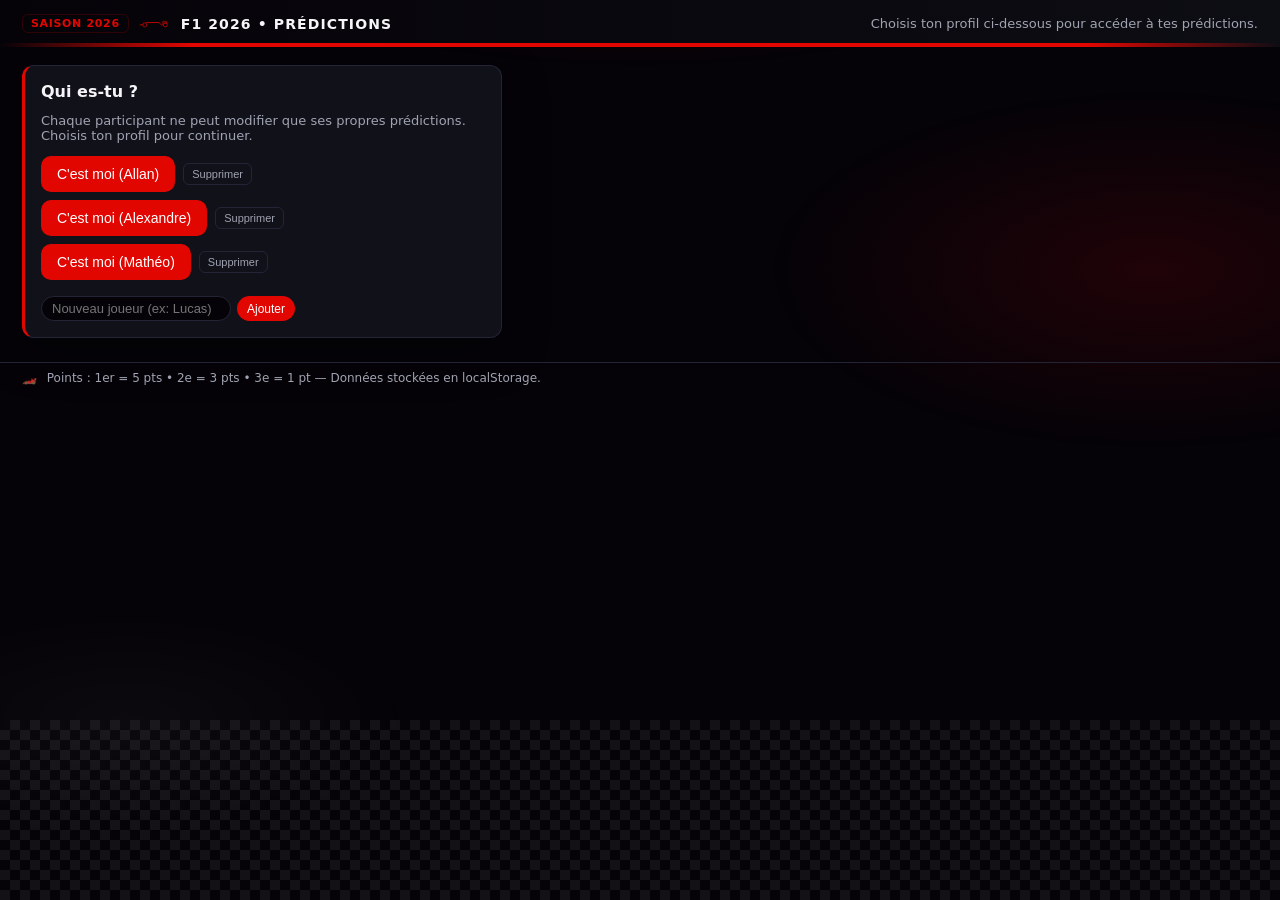
==== index.html @ 02379c12 "Layout: visuel F1 2026 Cars, colonnes calendrier/sprints, classement, résultats + prédictions fin de" ====
<!doctype html>
<html lang="fr">
  <head>
    <meta charset="utf-8" />
    <title>Prédictions F1 2026</title>
    <meta name="viewport" content="width=device-width, initial-scale=1" />
    <link rel="stylesheet" href="styles.css" />
  </head>
  <body>
    <div class="f1-visual-bg" aria-hidden="true">
      <div class="f1-checkered"></div>
      <div class="f1-stripes"></div>
    </div>
    <header class="header">
      <div class="logo-wrap">
        <span id="seasonYearBadge" class="season-year-badge" aria-hidden="true"></span>
        <span class="logo-icon" aria-hidden="true">
          <svg viewBox="0 0 56 20" fill="none" xmlns="http://www.w3.org/2000/svg" aria-hidden="true">
            <path d="M2 12h8l3-4h22l4 4h9" stroke="#e10600" stroke-width="1.4" fill="none" stroke-linecap="round"/>
            <circle cx="10" cy="12" r="3.5" stroke="#e10600" stroke-width="1.2" fill="#050308"/>
            <circle cx="46" cy="12" r="3.5" stroke="#e10600" stroke-width="1.2" fill="#050308"/>
            <path d="M42 6h6l1 3h-8l1-3z" stroke="#e10600" stroke-width="1" fill="none"/>
          </svg>
        </span>
        <span class="logo">F1 2026 • Prédictions</span>
      </div>
      <div class="header-red-bar"></div>
      <div id="headerWhenLocked" class="header-locked" style="display: none;">
        <span class="header-connected">Connecté : <strong id="lockedProfileName"></strong></span>
        <button id="unlockProfileBtn" type="button">Changer de participant</button>
      </div>
      <div id="headerWhenUnlocked" class="players-select">
        <p class="header-hint">Choisis ton profil ci-dessous pour accéder à tes prédictions.</p>
      </div>
    </header>

    <section id="profileChoiceSection" class="card profile-choice">
      <h2>Qui es-tu ?</h2>
      <p class="hint">Chaque participant ne peut modifier que ses propres prédictions. Choisis ton profil pour continuer.</p>
      <div id="profileChoiceList" class="profile-choice-list"></div>
      <div class="players-select-new">
        <input id="newPlayerInput" type="text" placeholder="Nouveau joueur (ex: Lucas)" />
        <button id="addPlayerBtn" type="button">Ajouter</button>
      </div>
    </section>

    <main id="mainContent" class="main-wrap" style="display: none;">
      <select id="playerSelect" aria-hidden="true" class="sr-only"></select>

      <aside class="f1-2026-visual card" aria-hidden="true">
        <h2 class="f1-2026-visual-title">F1 2026 — Monoplaces</h2>
        <img src="assets/img/f1-2026-cars.png" alt="Monoplaces et équipes F1 2026" class="f1-2026-cars-img" />
      </aside>

      <div class="layout">
        <section class="card layout-calendar">
          <h2>Calendrier & Prédictions</h2>
          <p class="profile-label" id="calendarProfileLabel" aria-live="polite"></p>
          <div id="raceList" class="race-list"></div>
        </section>

        <section class="card layout-leaderboard">
          <h2>Classement général</h2>
          <table class="table" id="leaderboardTable">
          <thead>
            <tr>
              <th>#</th>
              <th>Participant</th>
              <th>Points</th>
            </tr>
          </thead>
          <tbody></tbody>
          </table>
        </section>

        <section class="card layout-results">
          <h2>Résultats officiels (admin)</h2>
          <p class="hint">
          Pour l’instant : saisie manuelle. Plus tard on pourra brancher l’API Ergast.
          </p>
          <div id="resultsAdmin"></div>
        </section>

        <section class="card card-season layout-season">
          <h2>Prédictions fin de saison</h2>
          <p class="profile-label" id="seasonProfileLabel" aria-live="polite"></p>
          <p class="hint">Top 3 pilotes et top 3 constructeurs en fin d'année (codes libres).</p>
          <div id="seasonPredictionsEl"></div>
        </section>
      </div>
    </main>

    <footer class="footer">
      <span class="footer-f1">🏎️</span>
      Points : 1er = 5 pts • 2e = 3 pts • 3e = 1 pt — Données stockées en localStorage.
    </footer>

    <script src="script.js"></script>
  </body>
</html>
---- styles.css ----
:root {
  --bg: #050308;
  --card: #11111a;
  --accent: #e10600;
  --accent-soft: rgba(225, 6, 0, 0.18);
  --border: #242437;
  --text: #f5f5f7;
  --muted: #a0a3b1;
}

*,
*::before,
*::after {
  box-sizing: border-box;
}

body {
  margin: 0;
  font-family: system-ui, -apple-system, BlinkMacSystemFont, "Segoe UI", sans-serif;
  background: #050308;
  color: var(--text);
  position: relative;
  min-height: 100vh;
}

.f1-visual-bg {
  position: fixed;
  inset: 0;
  pointer-events: none;
  z-index: 0;
  overflow: hidden;
}

.f1-checkered {
  position: absolute;
  bottom: 0;
  left: 0;
  right: 0;
  height: 180px;
  opacity: 0.06;
  background-image:
    linear-gradient(45deg, #fff 25%, transparent 25%),
    linear-gradient(-45deg, #fff 25%, transparent 25%),
    linear-gradient(45deg, transparent 75%, #fff 75%),
    linear-gradient(-45deg, transparent 75%, #fff 75%);
  background-size: 20px 20px;
  background-position: 0 0, 0 10px, 10px -10px, -10px 0;
  background-color: transparent;
}

.f1-stripes {
  position: absolute;
  top: 0;
  left: 0;
  right: 0;
  height: 100%;
  background:
    radial-gradient(ellipse 80% 50% at 50% -20%, rgba(225, 6, 0, 0.25) 0%, transparent 55%),
    radial-gradient(ellipse 60% 40% at 90% 30%, rgba(225, 6, 0, 0.12) 0%, transparent 50%),
    radial-gradient(ellipse 50% 30% at 10% 80%, rgba(255, 255, 255, 0.03) 0%, transparent 45%);
}

.header,
.profile-choice,
.main-wrap,
.layout,
.footer {
  position: relative;
  z-index: 1;
}

.main-wrap {
  padding: 18px 22px 24px;
  display: grid;
  grid-template-columns: 220px 1fr;
  gap: 24px;
  align-items: start;
}

@media (max-width: 1000px) {
  .main-wrap {
    grid-template-columns: 1fr;
  }
}

.f1-2026-visual {
  position: sticky;
  top: 100px;
  text-align: center;
  padding: 12px;
}

.f1-2026-visual-title {
  margin: 0 0 10px;
  font-size: 13px;
  font-weight: 700;
  color: var(--accent);
  text-transform: uppercase;
  letter-spacing: 0.04em;
}

.f1-2026-cars-img {
  width: 100%;
  height: auto;
  max-height: 75vh;
  object-fit: contain;
  border-radius: 8px;
  display: block;
}

.header {
  display: flex;
  flex-wrap: wrap;
  justify-content: space-between;
  align-items: center;
  padding: 14px 22px 0;
  border-bottom: none;
  background: linear-gradient(to right, #050308, #0d0d14);
  position: sticky;
  top: 0;
  z-index: 10;
}

.header-red-bar {
  position: absolute;
  bottom: 0;
  left: 0;
  right: 0;
  height: 4px;
  background: linear-gradient(90deg, transparent 0%, #e10600 15%, #e10600 85%, transparent 100%);
}

.logo-wrap {
  display: flex;
  align-items: center;
  gap: 10px;
  padding-bottom: 14px;
}

.logo-icon {
  display: inline-flex;
  width: 32px;
  height: auto;
  flex-shrink: 0;
}

.logo-icon svg {
  width: 100%;
  height: auto;
  display: block;
}

.season-year-badge {
  font-size: 11px;
  font-weight: 600;
  text-transform: uppercase;
  letter-spacing: 0.06em;
  color: var(--accent);
  padding: 2px 8px;
  border: 1px solid var(--accent-soft);
  border-radius: 6px;
}

.logo {
  font-weight: 700;
  letter-spacing: 0.08em;
  text-transform: uppercase;
  font-size: 14px;
}

.header-locked {
  display: flex;
  align-items: center;
  gap: 12px;
  padding-bottom: 14px;
}

.header-connected {
  font-size: 14px;
  color: var(--muted);
}

.header-connected strong {
  color: var(--text);
}

.header-locked #unlockProfileBtn {
  padding: 4px 10px;
  border-radius: 999px;
  border: 1px solid var(--border);
  background: transparent;
  color: var(--muted);
  font-size: 12px;
  cursor: pointer;
}

.header-locked #unlockProfileBtn:hover {
  border-color: var(--accent);
  color: var(--accent);
}

.header-hint {
  margin: 0;
  padding-bottom: 14px;
  font-size: 13px;
  color: var(--muted);
}

.sr-only {
  position: absolute;
  width: 1px;
  height: 1px;
  padding: 0;
  margin: -1px;
  overflow: hidden;
  clip: rect(0, 0, 0, 0);
  border: 0;
}

.profile-choice {
  margin: 18px 22px 24px;
  max-width: 480px;
}

.profile-choice-list {
  display: flex;
  flex-direction: column;
  gap: 8px;
  margin: 12px 0 16px;
}

.profile-choice-item {
  display: flex;
  align-items: center;
  gap: 8px;
}

.btn-its-me {
  padding: 10px 16px;
  border-radius: 10px;
  border: none;
  background: var(--accent);
  color: white;
  font-size: 14px;
  cursor: pointer;
}

.btn-its-me:hover {
  background: #ff291f;
}

.btn-remove-profile {
  padding: 4px 8px;
  border-radius: 6px;
  border: 1px solid var(--border);
  background: transparent;
  color: var(--muted);
  font-size: 11px;
  cursor: pointer;
}

.btn-remove-profile:hover {
  border-color: var(--accent);
  color: var(--accent);
}

.players-select label {
  margin-right: 8px;
  font-size: 14px;
  color: var(--muted);
}

.players-select {
  display: flex;
  align-items: center;
  gap: 10px;
}

.players-select-new {
  display: flex;
  gap: 6px;
}

.players-select-new input {
  border-radius: 999px;
  border: 1px solid var(--border);
  padding: 4px 10px;
  background: #050308;
  color: var(--text);
  font-size: 13px;
}

.players-select-new button {
  border-radius: 999px;
  border: none;
  padding: 4px 10px;
  font-size: 12px;
  background: var(--accent);
  color: white;
  cursor: pointer;
}

.players-select-new button:hover {
  background: #ff291f;
}

.players-select-current {
  display: flex;
  align-items: center;
  gap: 6px;
}

.players-select-current select {
  min-width: 140px;
}

#removePlayerBtn {
  border-radius: 999px;
  border: 1px solid var(--border);
  padding: 4px 10px;
  font-size: 12px;
  background: transparent;
  color: var(--muted);
  cursor: pointer;
}

#removePlayerBtn:hover:not(:disabled) {
  border-color: var(--accent);
  color: var(--accent);
}

#removePlayerBtn:disabled {
  opacity: 0.5;
  cursor: not-allowed;
}

select {
  background: #050308;
  border-radius: 999px;
  border: 1px solid var(--border);
  padding: 4px 10px;
  color: var(--text);
}

.layout {
  display: grid;
  grid-template-columns: 1fr 1fr;
  gap: 16px;
  min-width: 0;
}

.layout-calendar {
  grid-column: 1 / -1;
}

.layout-leaderboard {
  grid-column: 1 / -1;
}

@media (max-width: 960px) {
  .layout {
    grid-template-columns: 1fr;
  }
}

.card {
  background: var(--card);
  border-radius: 12px;
  border: 1px solid var(--border);
  border-left: 3px solid var(--accent);
  padding: 16px;
  box-shadow: 0 14px 45px rgba(0, 0, 0, 0.45);
}

.card h2 {
  margin: 0 0 12px;
  font-size: 16px;
}

.profile-label {
  margin: -6px 0 10px;
  font-size: 13px;
  font-weight: 600;
  color: var(--accent);
}

.hint {
  margin-top: 0;
  font-size: 13px;
  color: var(--muted);
}

.season-block {
  margin-bottom: 14px;
}

.season-block-title {
  margin: 0 0 6px;
  font-size: 13px;
  font-weight: 600;
  color: var(--muted);
  text-transform: uppercase;
  letter-spacing: 0.04em;
}

.season-form {
  display: grid;
  grid-template-columns: repeat(3, minmax(0, 1fr));
  gap: 8px;
}

.season-form label {
  display: block;
  font-size: 12px;
  color: var(--muted);
  margin-bottom: 2px;
}

.season-form input {
  width: 100%;
  border-radius: 8px;
  border: 1px solid var(--border);
  padding: 4px 8px;
  font-size: 13px;
  background: #050308;
  color: var(--text);
}

.season-save-btn {
  margin-top: 10px;
  padding: 8px 14px;
  border-radius: 999px;
  border: none;
  background: var(--accent);
  color: white;
  font-size: 12px;
  cursor: pointer;
}

.season-save-btn:hover {
  background: #ff291f;
}

.race-list {
  display: grid;
  grid-template-columns: 1fr 1fr;
  gap: 24px;
  max-height: 70vh;
  overflow: auto;
  padding-right: 6px;
}

@media (max-width: 700px) {
  .race-list {
    grid-template-columns: 1fr;
  }
}

.race-list-column {
  display: flex;
  flex-direction: column;
  gap: 12px;
  min-width: 0;
}

.race-list-column-title {
  font-size: 0.95rem;
  font-weight: 700;
  margin: 0 0 4px 0;
  color: var(--accent);
  text-transform: uppercase;
  letter-spacing: 0.04em;
}

.race {
  border-radius: 10px;
  border: 1px solid var(--border);
  padding: 10px 12px;
  background: rgba(8, 8, 16, 0.9);
}

.race.race-locked .race-form input {
  opacity: 0.85;
  cursor: not-allowed;
}

.race .race-form button:disabled {
  opacity: 0.8;
  cursor: not-allowed;
}

.race-header {
  display: flex;
  justify-content: space-between;
  align-items: center;
  gap: 12px;
  margin-bottom: 6px;
}

.race-header-main {
  flex: 1;
  min-width: 0;
}

.race-track-thumb {
  flex-shrink: 0;
  width: 56px;
  height: 56px;
  /* Image 640x853, 5x5 grille → cellule ~128x171 ; scale pour 56px hauteur par ligne */
  background-size: 209px 279px;
  background-repeat: no-repeat;
  border-radius: 8px;
  border: 1px solid var(--border);
  background-color: rgba(225, 5, 0, 0.15);
}

.race-name {
  font-weight: 600;
}

.race-meta {
  font-size: 12px;
  color: var(--muted);
}

.race-sprint-tag {
  display: inline-block;
  padding: 2px 6px;
  border-radius: 4px;
  font-size: 10px;
  font-weight: 700;
  text-transform: uppercase;
  letter-spacing: 0.04em;
  background: var(--accent-soft);
  color: var(--accent);
}

.race-form {
  display: grid;
  grid-template-columns: repeat(3, minmax(0, 1fr)) auto;
  gap: 6px;
  align-items: center;
}

.race-form label {
  font-size: 12px;
  color: var(--muted);
  display: block;
  margin-bottom: 2px;
}

.race-form input {
  width: 100%;
  border-radius: 8px;
  border: 1px solid var(--border);
  padding: 4px 8px;
  font-size: 13px;
  background: #050308;
  color: var(--text);
}

.race-form button {
  align-self: flex-end;
  padding: 6px 10px;
  border-radius: 999px;
  border: none;
  background: var(--accent);
  color: white;
  font-size: 12px;
  cursor: pointer;
}

.race-form button:hover {
  background: #ff291f;
}

.race-form-buttons {
  display: flex;
  gap: 6px;
  align-self: flex-end;
}

.race-form .btn-fetch {
  background: transparent;
  border: 1px solid var(--border);
  color: var(--muted);
}

.race-form .btn-fetch:hover:not(:disabled) {
  border-color: var(--accent);
  color: var(--accent);
}

.race-form .btn-fetch:disabled {
  opacity: 0.7;
  cursor: wait;
}

.results-admin-topbar {
  margin-bottom: 14px;
}

.btn-fetch-all {
  padding: 8px 14px;
  border-radius: 999px;
  border: 1px solid var(--border);
  background: rgba(225, 6, 0, 0.15);
  color: var(--accent);
  font-size: 12px;
  cursor: pointer;
}

.btn-fetch-all:hover:not(:disabled) {
  background: rgba(225, 6, 0, 0.25);
}

.btn-fetch-all:disabled {
  opacity: 0.7;
  cursor: wait;
}

.results-comparison {
  margin-top: 12px;
  padding-top: 10px;
  border-top: 1px solid var(--border);
  font-size: 12px;
}

.results-comparison-official {
  margin-bottom: 8px;
  color: var(--muted);
}

.results-comparison-official strong {
  color: var(--text);
}

.results-comparison-player {
  margin-bottom: 4px;
  color: var(--muted);
}

.pred-correct {
  color: #22c55e;
  font-weight: 600;
}

.pred-wrong {
  color: #e10600;
  font-weight: 600;
}

.tag-points {
  margin-left: 6px;
  padding: 2px 8px;
  border-radius: 999px;
  border: 1px solid var(--accent-soft);
  color: var(--accent);
  font-size: 11px;
}

.table {
  width: 100%;
  border-collapse: collapse;
  font-size: 13px;
}

.table th,
.table td {
  padding: 6px 8px;
  border-bottom: 1px solid var(--border);
  text-align: left;
}

.table tbody tr:nth-child(1) td {
  color: #ffd36b;
}

.table tbody tr:nth-child(2) td {
  color: #e0e4ff;
}

.table tbody tr:nth-child(3) td {
  color: #e0c1ff;
}

.footer {
  padding: 8px 22px 14px;
  font-size: 12px;
  color: var(--muted);
  border-top: 1px solid var(--border);
}

.footer-f1 {
  margin-right: 6px;
  opacity: 0.9;
}
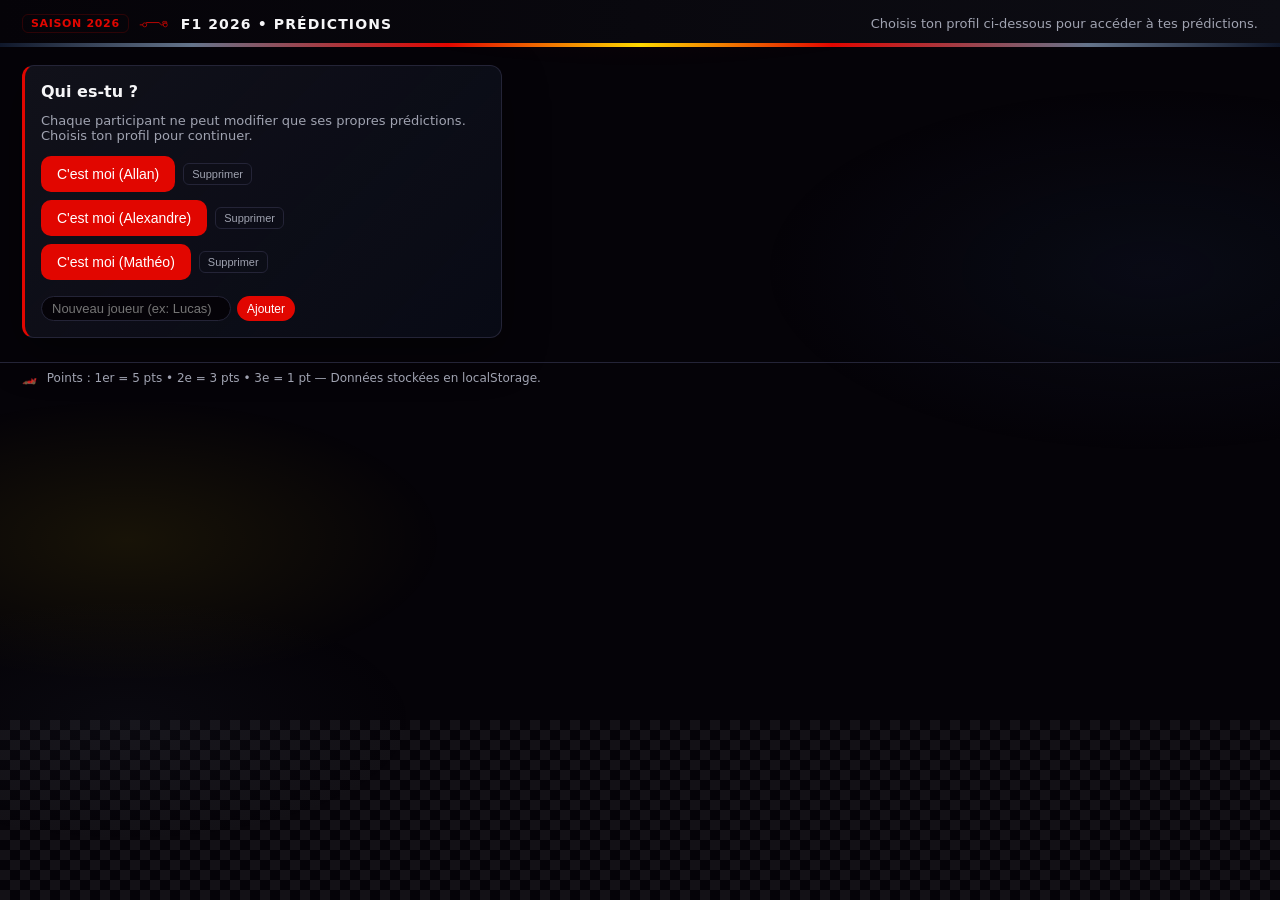
==== commit 6863286f: "Image pilote après enregistrement, modif prédiction jusqu'à la veille du GP, grille 2026 + écuries/m" ====
--- a/index.html
+++ b/index.html
@@ -50,6 +50,10 @@
       <aside class="f1-2026-visual card" aria-hidden="true">
         <h2 class="f1-2026-visual-title">F1 2026 — Monoplaces</h2>
         <img src="assets/img/f1-2026-cars.png" alt="Monoplaces et équipes F1 2026" class="f1-2026-cars-img" />
+        <h2 class="f1-2026-visual-title">Grille 2026</h2>
+        <img src="assets/img/grille-2026.png" alt="Grille des pilotes F1 2026" class="f1-2026-visual-img" />
+        <h2 class="f1-2026-visual-title">Écuries et moteurs 2026</h2>
+        <img src="assets/img/teams-engines-2026.png" alt="Écuries et moteurs F1 2026" class="f1-2026-visual-img" />
       </aside>
 
       <div class="layout">
--- a/styles.css
+++ b/styles.css
@@ -3,6 +3,12 @@
   --card: #11111a;
   --accent: #e10600;
   --accent-soft: rgba(225, 6, 0, 0.18);
+  --navy: #0f172a;
+  --navy-soft: rgba(15, 23, 42, 0.6);
+  --yellow: #fed900;
+  --yellow-soft: rgba(254, 217, 0, 0.2);
+  --gray: #64748b;
+  --gray-soft: rgba(100, 116, 139, 0.25);
   --border: #242437;
   --text: #f5f5f7;
   --muted: #a0a3b1;
@@ -55,9 +61,10 @@
   right: 0;
   height: 100%;
   background:
-    radial-gradient(ellipse 80% 50% at 50% -20%, rgba(225, 6, 0, 0.25) 0%, transparent 55%),
-    radial-gradient(ellipse 60% 40% at 90% 30%, rgba(225, 6, 0, 0.12) 0%, transparent 50%),
-    radial-gradient(ellipse 50% 30% at 10% 80%, rgba(255, 255, 255, 0.03) 0%, transparent 45%);
+    radial-gradient(ellipse 80% 50% at 50% -20%, rgba(225, 6, 0, 0.2) 0%, transparent 55%),
+    radial-gradient(ellipse 60% 40% at 90% 30%, rgba(15, 23, 42, 0.4) 0%, transparent 50%),
+    radial-gradient(ellipse 55% 35% at 10% 60%, rgba(254, 217, 0, 0.08) 0%, transparent 45%),
+    radial-gradient(ellipse 50% 30% at 10% 80%, rgba(100, 116, 139, 0.06) 0%, transparent 45%);
 }
 
 .header,
@@ -108,6 +115,20 @@
   display: block;
 }
 
+.f1-2026-visual .f1-2026-visual-title:not(:first-child) {
+  margin-top: 20px;
+}
+
+.f1-2026-visual-img {
+  width: 100%;
+  height: auto;
+  max-height: 60vh;
+  object-fit: contain;
+  border-radius: 8px;
+  display: block;
+  margin-top: 6px;
+}
+
 .header {
   display: flex;
   flex-wrap: wrap;
@@ -127,7 +148,14 @@
   left: 0;
   right: 0;
   height: 4px;
-  background: linear-gradient(90deg, transparent 0%, #e10600 15%, #e10600 85%, transparent 100%);
+  background: linear-gradient(90deg,
+    var(--navy) 0%,
+    var(--gray) 15%,
+    var(--accent) 35%,
+    var(--yellow) 50%,
+    var(--accent) 65%,
+    var(--gray) 85%,
+    var(--navy) 100%);
 }
 
 .logo-wrap {
@@ -364,7 +392,7 @@
 }
 
 .card {
-  background: var(--card);
+  background: linear-gradient(135deg, var(--card) 0%, rgba(15, 23, 42, 0.4) 100%);
   border-radius: 12px;
   border: 1px solid var(--border);
   border-left: 3px solid var(--accent);
@@ -381,7 +409,7 @@
   margin: -6px 0 10px;
   font-size: 13px;
   font-weight: 600;
-  color: var(--accent);
+  color: var(--gray);
 }
 
 .hint {
@@ -406,21 +434,36 @@
 .season-form {
   display: grid;
   grid-template-columns: repeat(3, minmax(0, 1fr));
-  gap: 8px;
-}
-
-.season-form label {
+  gap: 10px;
+}
+
+.season-form-group label {
   display: block;
   font-size: 12px;
   color: var(--muted);
-  margin-bottom: 2px;
+  margin-bottom: 4px;
+}
+
+.season-input-wrap {
+  display: flex;
+  flex-direction: column;
+  align-items: flex-start;
+  gap: 6px;
+}
+
+.season-input-wrap .pred-driver-icon,
+.season-input-wrap .pred-team-icon {
+  width: 36px;
+  height: 36px;
+  order: -1;
 }
 
 .season-form input {
-  width: 100%;
+  flex: 1;
+  min-width: 0;
   border-radius: 8px;
   border: 1px solid var(--border);
-  padding: 4px 8px;
+  padding: 6px 10px;
   font-size: 13px;
   background: #050308;
   color: var(--text);
@@ -444,13 +487,14 @@
 .race-list {
   display: grid;
   grid-template-columns: 1fr 1fr;
-  gap: 24px;
+  gap: 20px;
   max-height: 70vh;
   overflow: auto;
   padding-right: 6px;
-}
-
-@media (max-width: 700px) {
+  align-items: start;
+}
+
+@media (max-width: 900px) {
   .race-list {
     grid-template-columns: 1fr;
   }
@@ -463,20 +507,74 @@
   min-width: 0;
 }
 
-.race-list-column-title {
+.race-list-section {
+  margin-bottom: 8px;
+}
+
+.race-list-section-title {
   font-size: 0.95rem;
   font-weight: 700;
-  margin: 0 0 4px 0;
-  color: var(--accent);
+  color: var(--yellow);
+  margin: 0 0 10px 0;
   text-transform: uppercase;
   letter-spacing: 0.04em;
 }
 
+.race-list-column .race,
+.race-list-column .sprint-weekend-card {
+  margin-bottom: 0;
+}
+
 .race {
   border-radius: 10px;
   border: 1px solid var(--border);
+  border-left: 3px solid var(--gray);
   padding: 10px 12px;
   background: rgba(8, 8, 16, 0.9);
+}
+
+.sprint-weekend-card {
+  border-left: 3px solid var(--yellow);
+  background: linear-gradient(90deg, rgba(254, 217, 0, 0.08) 0%, rgba(8, 8, 16, 0.9) 18%);
+}
+
+.sprint-weekend-two-col {
+  display: grid;
+  grid-template-columns: 1fr 1fr;
+  gap: 16px;
+  margin-top: 10px;
+}
+
+@media (max-width: 600px) {
+  .sprint-weekend-two-col {
+    grid-template-columns: 1fr;
+  }
+}
+
+.sprint-weekend-col {
+  padding: 10px;
+  border-radius: 8px;
+  border: 1px solid var(--border);
+  background: rgba(15, 23, 42, 0.3);
+}
+
+.sprint-weekend-col-title {
+  font-size: 12px;
+  font-weight: 700;
+  color: var(--yellow);
+  margin-bottom: 8px;
+  text-transform: uppercase;
+  letter-spacing: 0.03em;
+}
+
+.sprint-weekend-card .race-form {
+  grid-template-columns: 1fr;
+  gap: 6px;
+}
+
+.sprint-weekend-card.sprint-part-locked .sprint-weekend-col:last-child .race-form input {
+  opacity: 0.85;
+  cursor: not-allowed;
 }
 
 .race.race-locked .race-form input {
@@ -506,12 +604,16 @@
   flex-shrink: 0;
   width: 56px;
   height: 56px;
-  /* Image 640x853, 5x5 grille → cellule ~128x171 ; scale pour 56px hauteur par ligne */
-  background-size: 209px 279px;
-  background-repeat: no-repeat;
   border-radius: 8px;
   border: 1px solid var(--border);
-  background-color: rgba(225, 5, 0, 0.15);
+  background-color: var(--navy-soft);
+}
+
+.race-track-img {
+  width: 80px;
+  height: 56px;
+  object-fit: contain;
+  display: block;
 }
 
 .race-name {
@@ -531,8 +633,9 @@
   font-weight: 700;
   text-transform: uppercase;
   letter-spacing: 0.04em;
-  background: var(--accent-soft);
-  color: var(--accent);
+  background: var(--yellow-soft);
+  color: var(--yellow);
+  border: 1px solid rgba(254, 217, 0, 0.4);
 }
 
 .race-form {
@@ -540,6 +643,27 @@
   grid-template-columns: repeat(3, minmax(0, 1fr)) auto;
   gap: 6px;
   align-items: center;
+}
+
+.race-prediction-group {
+  display: flex;
+  flex-direction: column;
+  gap: 4px;
+}
+
+.race-driver-icon-wrap {
+  min-height: 40px;
+  display: flex;
+  justify-content: center;
+  align-items: center;
+}
+
+.race-driver-icon {
+  width: 40px;
+  height: 40px;
+  border-radius: 50%;
+  object-fit: cover;
+  border: 2px solid var(--border);
 }
 
 .race-form label {
@@ -580,6 +704,16 @@
   align-self: flex-end;
 }
 
+.admin-sprint-form {
+  margin-top: 12px;
+  padding-top: 10px;
+  border-top: 1px solid var(--border);
+}
+
+.admin-sprint-form .race-form-buttons {
+  margin-top: 6px;
+}
+
 .race-form .btn-fetch {
   background: transparent;
   border: 1px solid var(--border);
@@ -640,14 +774,46 @@
   color: var(--muted);
 }
 
+.pred-band {
+  display: inline-flex;
+  align-items: center;
+  gap: 6px;
+  padding: 6px 12px;
+  margin: 2px 4px 2px 0;
+  border-radius: 8px;
+  font-weight: 600;
+  font-size: 13px;
+}
+
 .pred-correct {
-  color: #22c55e;
-  font-weight: 600;
+  color: #14532d;
+  background: rgba(34, 197, 94, 0.28);
+  border: 1px solid rgba(34, 197, 94, 0.5);
 }
 
 .pred-wrong {
-  color: #e10600;
-  font-weight: 600;
+  color: #7f1d1d;
+  background: rgba(225, 6, 0, 0.2);
+  border: 1px solid rgba(225, 6, 0, 0.45);
+}
+
+.pred-driver-icon,
+.pred-team-icon {
+  width: 24px;
+  height: 24px;
+  border-radius: 50%;
+  object-fit: cover;
+  flex-shrink: 0;
+}
+
+.pred-team-icon {
+  border-radius: 6px;
+}
+
+.results-official-band {
+  color: var(--text);
+  background: var(--navy-soft);
+  border: 1px solid var(--border);
 }
 
 .tag-points {
@@ -665,7 +831,15 @@
   font-size: 13px;
 }
 
-.table th,
+.table th {
+  background: var(--navy-soft);
+  color: var(--yellow);
+  font-weight: 600;
+  padding: 8px 10px;
+  border-bottom: 1px solid var(--border);
+  text-align: left;
+}
+
 .table td {
   padding: 6px 8px;
   border-bottom: 1px solid var(--border);
@@ -673,7 +847,7 @@
 }
 
 .table tbody tr:nth-child(1) td {
-  color: #ffd36b;
+  color: var(--yellow);
 }
 
 .table tbody tr:nth-child(2) td {
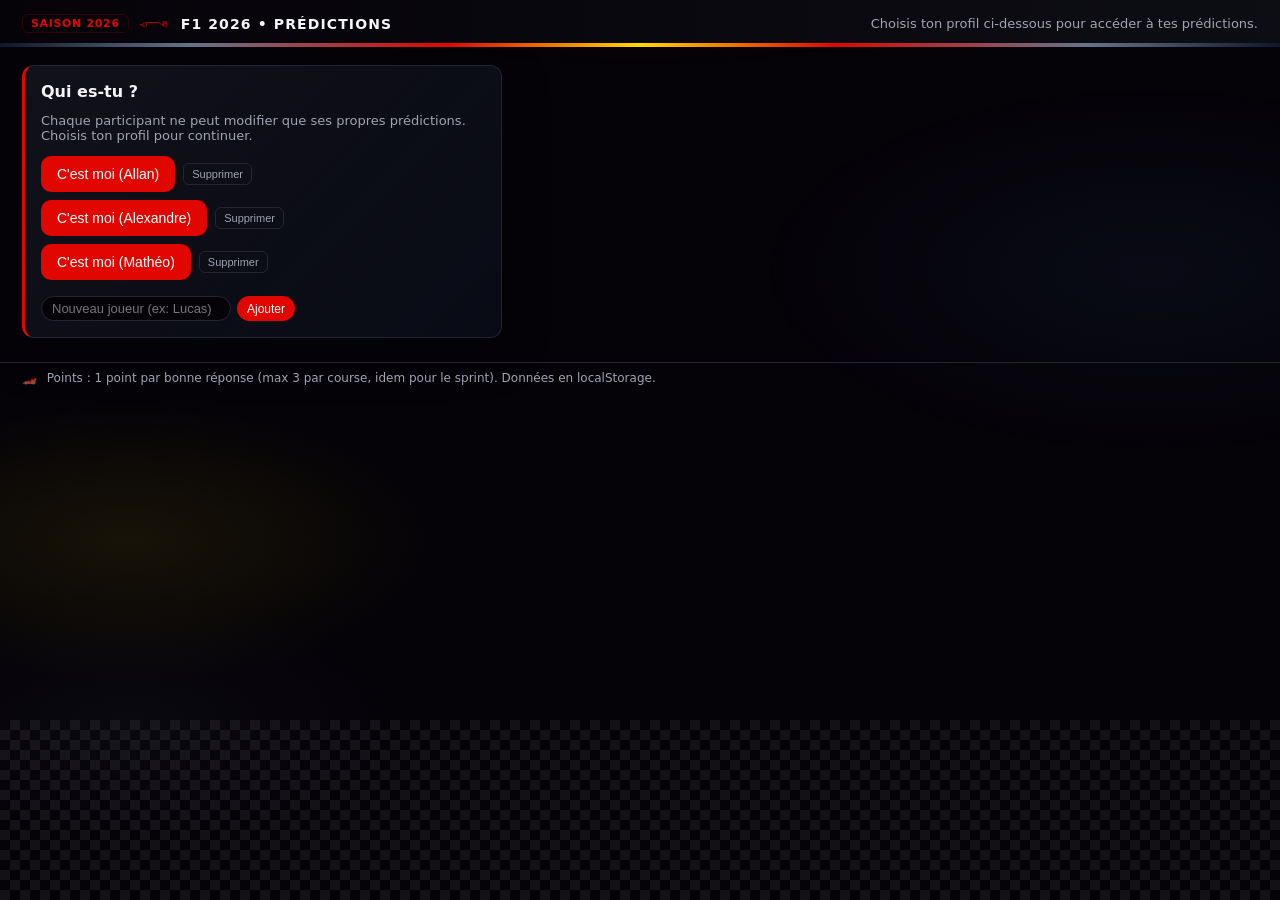
==== commit 823890cd: "Scores: 1 pt par bonne réponse, Bortoleto, aside images réduites Made-with: Cursor" ====
--- a/index.html
+++ b/index.html
@@ -92,11 +92,16 @@
           <div id="seasonPredictionsEl"></div>
         </section>
       </div>
+
+      <section class="card drivers-grid-section" id="driversGridSection">
+        <h2>Grille des pilotes 2026</h2>
+        <div id="driversGrid" class="drivers-grid" aria-label="Portraits des pilotes"></div>
+      </section>
     </main>
 
     <footer class="footer">
       <span class="footer-f1">🏎️</span>
-      Points : 1er = 5 pts • 2e = 3 pts • 3e = 1 pt — Données stockées en localStorage.
+      Points : 1 point par bonne réponse (max 3 par course, idem pour le sprint). Données en localStorage.
     </footer>
 
     <script src="script.js"></script>
--- a/styles.css
+++ b/styles.css
@@ -92,9 +92,12 @@
 
 .f1-2026-visual {
   position: sticky;
-  top: 100px;
+  top: 20px;
+  align-self: start;
   text-align: center;
   padding: 12px;
+  max-height: calc(100vh - 40px);
+  overflow-y: auto;
 }
 
 .f1-2026-visual-title {
@@ -109,20 +112,20 @@
 .f1-2026-cars-img {
   width: 100%;
   height: auto;
-  max-height: 75vh;
+  max-height: 26vh;
   object-fit: contain;
   border-radius: 8px;
   display: block;
 }
 
 .f1-2026-visual .f1-2026-visual-title:not(:first-child) {
-  margin-top: 20px;
+  margin-top: 12px;
 }
 
 .f1-2026-visual-img {
   width: 100%;
   height: auto;
-  max-height: 60vh;
+  max-height: 24vh;
   object-fit: contain;
   border-radius: 8px;
   display: block;
@@ -858,6 +861,48 @@
   color: #e0c1ff;
 }
 
+/* Grille des pilotes en bas de page — pleine largeur sous aside + contenu */
+.drivers-grid-section {
+  margin-top: 1.5rem;
+  grid-column: 1 / -1;
+}
+
+.drivers-grid-section h2 {
+  margin-bottom: 1rem;
+}
+
+.drivers-grid {
+  display: grid;
+  grid-template-columns: repeat(auto-fill, minmax(140px, 1fr));
+  gap: 1rem;
+  justify-items: center;
+}
+
+.drivers-grid-item {
+  display: flex;
+  flex-direction: column;
+  align-items: center;
+  gap: 0.35rem;
+  text-align: center;
+}
+
+.drivers-grid-portrait {
+  width: 80px;
+  height: 80px;
+  object-fit: cover;
+  border-radius: 50%;
+  border: 2px solid var(--border);
+  background: var(--bg-card);
+}
+
+.drivers-grid-label {
+  font-size: 0.75rem;
+  font-weight: 600;
+  color: var(--text);
+  max-width: 120px;
+  line-height: 1.2;
+}
+
 .footer {
   padding: 8px 22px 14px;
   font-size: 12px;
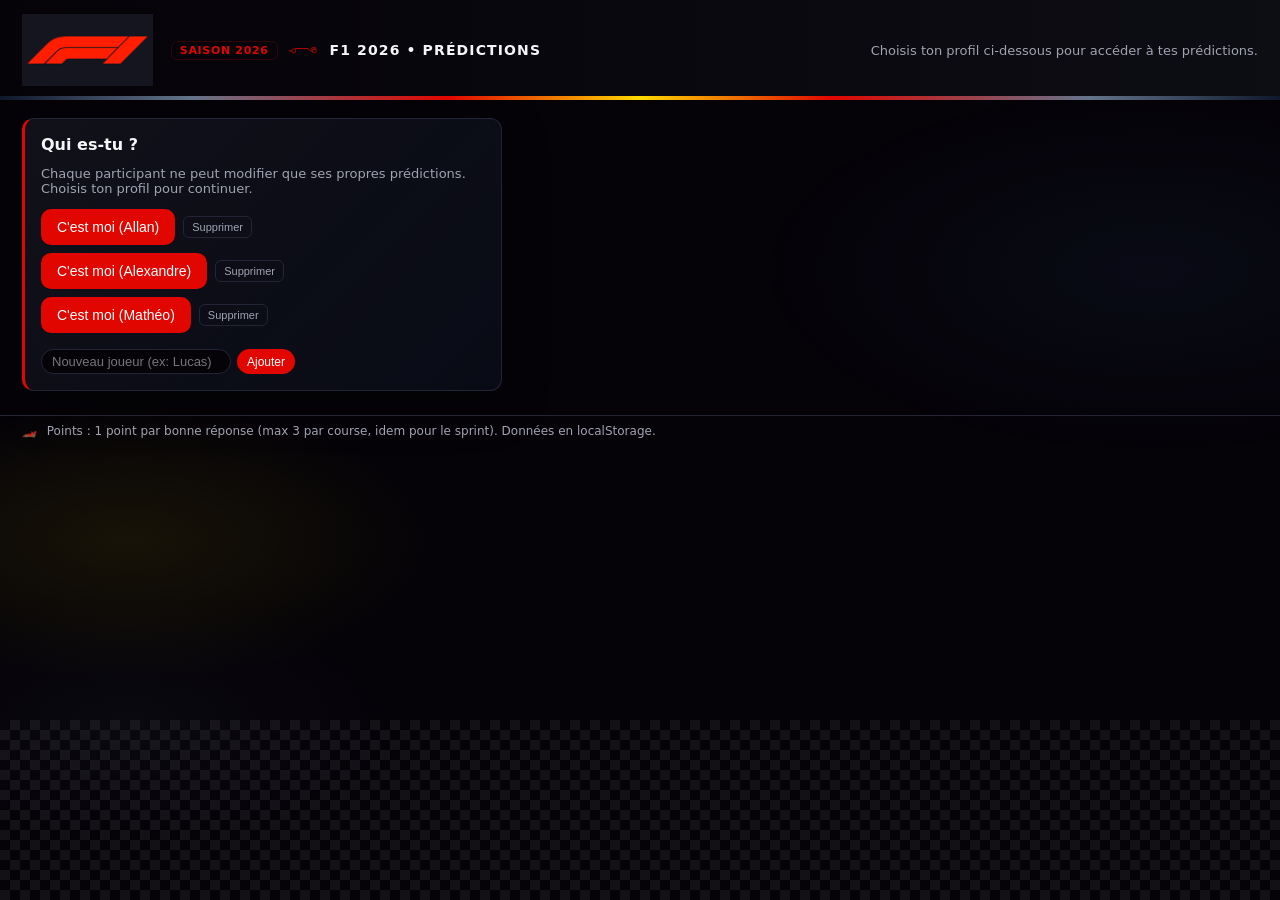
==== commit ea31603c: "Logo F1 en header, colonne gauche repassée en sticky Made-with: Cursor" ====
--- a/index.html
+++ b/index.html
@@ -13,6 +13,7 @@
     </div>
     <header class="header">
       <div class="logo-wrap">
+        <img src="assets/img/logo-f1.png" alt="Formula 1" class="header-f1-logo" />
         <span id="seasonYearBadge" class="season-year-badge" aria-hidden="true"></span>
         <span class="logo-icon" aria-hidden="true">
           <svg viewBox="0 0 56 20" fill="none" xmlns="http://www.w3.org/2000/svg" aria-hidden="true">
--- a/styles.css
+++ b/styles.css
@@ -168,6 +168,14 @@
   padding-bottom: 14px;
 }
 
+.header-f1-logo {
+  height: 72px;
+  width: auto;
+  object-fit: contain;
+  flex-shrink: 0;
+  margin-right: 8px;
+}
+
 .logo-icon {
   display: inline-flex;
   width: 32px;
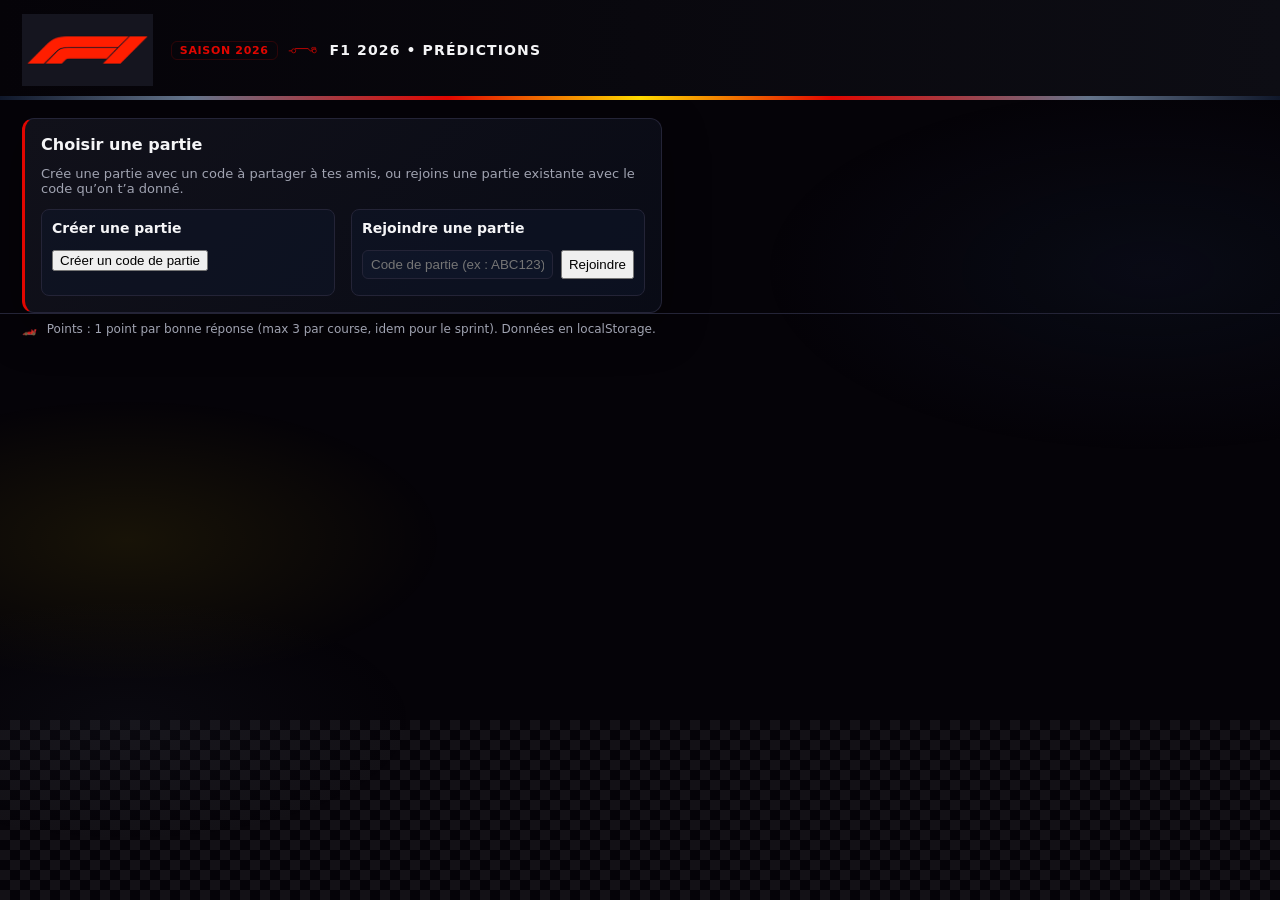
==== commit f979c1a1: "Ajoute système de parties (roomCode) avec création/join par code Made-with: Cursor" ====
--- a/index.html
+++ b/index.html
@@ -34,6 +34,31 @@
         <p class="header-hint">Choisis ton profil ci-dessous pour accéder à tes prédictions.</p>
       </div>
     </header>
+
+    <section id="roomSection" class="card room-choice">
+      <h2>Choisir une partie</h2>
+      <p class="hint">
+        Crée une partie avec un code à partager à tes amis, ou rejoins une partie existante avec le code qu’on t’a donné.
+      </p>
+      <div class="room-choice-grid">
+        <div class="room-panel">
+          <h3>Créer une partie</h3>
+          <button id="createRoomBtn" type="button">Créer un code de partie</button>
+          <p id="createdRoomCodeWrap" class="room-created" style="display: none;">
+            Code de partie : <strong id="createdRoomCode"></strong><br />
+            Lien à partager : <span id="createdRoomLink" class="room-link"></span>
+          </p>
+        </div>
+        <div class="room-panel">
+          <h3>Rejoindre une partie</h3>
+          <div class="room-join-form">
+            <input id="joinRoomInput" type="text" placeholder="Code de partie (ex : ABC123)" />
+            <button id="joinRoomBtn" type="button">Rejoindre</button>
+          </div>
+          <p id="joinRoomError" class="room-error" style="display:none;"></p>
+        </div>
+      </div>
+    </section>
 
     <section id="profileChoiceSection" class="card profile-choice">
       <h2>Qui es-tu ?</h2>
--- a/styles.css
+++ b/styles.css
@@ -79,7 +79,7 @@
 .main-wrap {
   padding: 18px 22px 24px;
   display: grid;
-  grid-template-columns: 220px 1fr;
+  grid-template-columns: 280px 1fr;
   gap: 24px;
   align-items: start;
 }
@@ -112,7 +112,7 @@
 .f1-2026-cars-img {
   width: 100%;
   height: auto;
-  max-height: 26vh;
+  max-height: 36vh;
   object-fit: contain;
   border-radius: 8px;
   display: block;
@@ -125,7 +125,7 @@
 .f1-2026-visual-img {
   width: 100%;
   height: auto;
-  max-height: 24vh;
+  max-height: 32vh;
   object-fit: contain;
   border-radius: 8px;
   display: block;
@@ -261,11 +261,97 @@
   max-width: 480px;
 }
 
+.room-choice {
+  margin: 18px 22px 0;
+  max-width: 640px;
+}
+
+.room-choice-grid {
+  display: grid;
+  grid-template-columns: 1fr 1fr;
+  gap: 16px;
+  margin-top: 8px;
+}
+
+@media (max-width: 720px) {
+  .room-choice-grid {
+    grid-template-columns: 1fr;
+  }
+}
+
+.room-panel {
+  padding: 10px;
+  border-radius: 8px;
+  border: 1px solid var(--border);
+  background: rgba(15, 23, 42, 0.5);
+}
+
+.room-panel h3 {
+  margin-top: 0;
+  font-size: 14px;
+}
+
+.room-join-form {
+  display: flex;
+  gap: 8px;
+  margin-bottom: 6px;
+}
+
+.room-join-form input {
+  flex: 1;
+  padding: 6px 8px;
+  border-radius: 6px;
+  border: 1px solid var(--border);
+  background: rgba(15, 23, 42, 0.8);
+  color: var(--text);
+}
+
+.room-created {
+  font-size: 12px;
+  color: var(--muted);
+  margin-top: 8px;
+}
+
+.room-link {
+  word-break: break-all;
+}
+
+.room-error {
+  font-size: 12px;
+  color: #f97373;
+}
+
 .profile-choice-list {
   display: flex;
   flex-direction: column;
   gap: 8px;
   margin: 12px 0 16px;
+}
+
+.profile-login-form {
+  display: flex;
+  flex-direction: column;
+  gap: 6px;
+  max-width: 260px;
+}
+
+.profile-login-form label {
+  font-size: 12px;
+  color: var(--muted);
+}
+
+.profile-login-form input[type="text"],
+.profile-login-form input[type="password"] {
+  padding: 6px 8px;
+  border-radius: 6px;
+  border: 1px solid var(--border);
+  background: rgba(15, 23, 42, 0.8);
+  color: var(--text);
+}
+
+.profile-login-error {
+  font-size: 12px;
+  color: #f97373;
 }
 
 .profile-choice-item {
@@ -667,6 +753,7 @@
   display: flex;
   justify-content: center;
   align-items: center;
+  gap: 8px;
 }
 
 .race-driver-icon {
@@ -675,6 +762,83 @@
   border-radius: 50%;
   object-fit: cover;
   border: 2px solid var(--border);
+}
+
+.race-constructor-icon {
+  width: 36px;
+  height: 36px;
+  object-fit: contain;
+  border-radius: 6px;
+  border: 1px solid var(--border);
+  flex-shrink: 0;
+}
+
+.race-constructor-fallback {
+  width: 36px;
+  height: 36px;
+  display: inline-flex;
+  align-items: center;
+  justify-content: center;
+  font-size: 22px;
+  border-radius: 6px;
+  border: 1px solid var(--border);
+  background: var(--bg-card);
+  flex-shrink: 0;
+}
+
+.race-others {
+  margin-top: 10px;
+  padding-top: 8px;
+  border-top: 1px dashed var(--border);
+}
+
+.race-others-title {
+  font-size: 11px;
+  text-transform: uppercase;
+  letter-spacing: 0.08em;
+  color: var(--muted);
+  margin-bottom: 4px;
+}
+
+.race-others-list {
+  display: flex;
+  flex-direction: column;
+  gap: 4px;
+}
+
+.race-others-row {
+  display: flex;
+  flex-wrap: wrap;
+  gap: 4px 8px;
+  align-items: center;
+  font-size: 11px;
+}
+
+.race-others-player {
+  font-weight: 600;
+  color: var(--text);
+}
+
+.race-others-pos {
+  display: inline-flex;
+  align-items: center;
+  gap: 4px;
+  padding: 2px 6px;
+  border-radius: 999px;
+  background: rgba(15, 23, 42, 0.8);
+  border: 1px solid var(--border);
+}
+
+.race-others-driver-icon {
+  width: 18px;
+  height: 18px;
+  border-radius: 50%;
+  object-fit: cover;
+}
+
+.race-others-empty {
+  font-size: 11px;
+  color: var(--muted);
 }
 
 .race-form label {
@@ -788,12 +952,13 @@
 .pred-band {
   display: inline-flex;
   align-items: center;
-  gap: 6px;
-  padding: 6px 12px;
-  margin: 2px 4px 2px 0;
-  border-radius: 8px;
+  gap: 8px;
+  padding: 12px 18px;
+  margin: 3px 6px 3px 0;
+  border-radius: 10px;
   font-weight: 600;
-  font-size: 13px;
+  font-size: 14px;
+  min-height: 44px;
 }
 
 .pred-correct {
@@ -869,14 +1034,33 @@
   color: #e0c1ff;
 }
 
-/* Grille des pilotes en bas de page — pleine largeur sous aside + contenu */
+/* Grille des pilotes en bas de page — alignée sur les deux colonnes principales */
 .drivers-grid-section {
   margin-top: 1.5rem;
   grid-column: 1 / -1;
+  display: grid;
+  grid-template-columns: 280px 1fr;
+  gap: 24px;
+  align-items: start;
+}
+
+.drivers-grid-section h2,
+.drivers-grid-section .drivers-grid {
+  grid-column: 2;
 }
 
 .drivers-grid-section h2 {
   margin-bottom: 1rem;
+}
+
+@media (max-width: 1000px) {
+  .drivers-grid-section {
+    grid-template-columns: 1fr;
+  }
+  .drivers-grid-section h2,
+  .drivers-grid-section .drivers-grid {
+    grid-column: 1;
+  }
 }
 
 .drivers-grid {
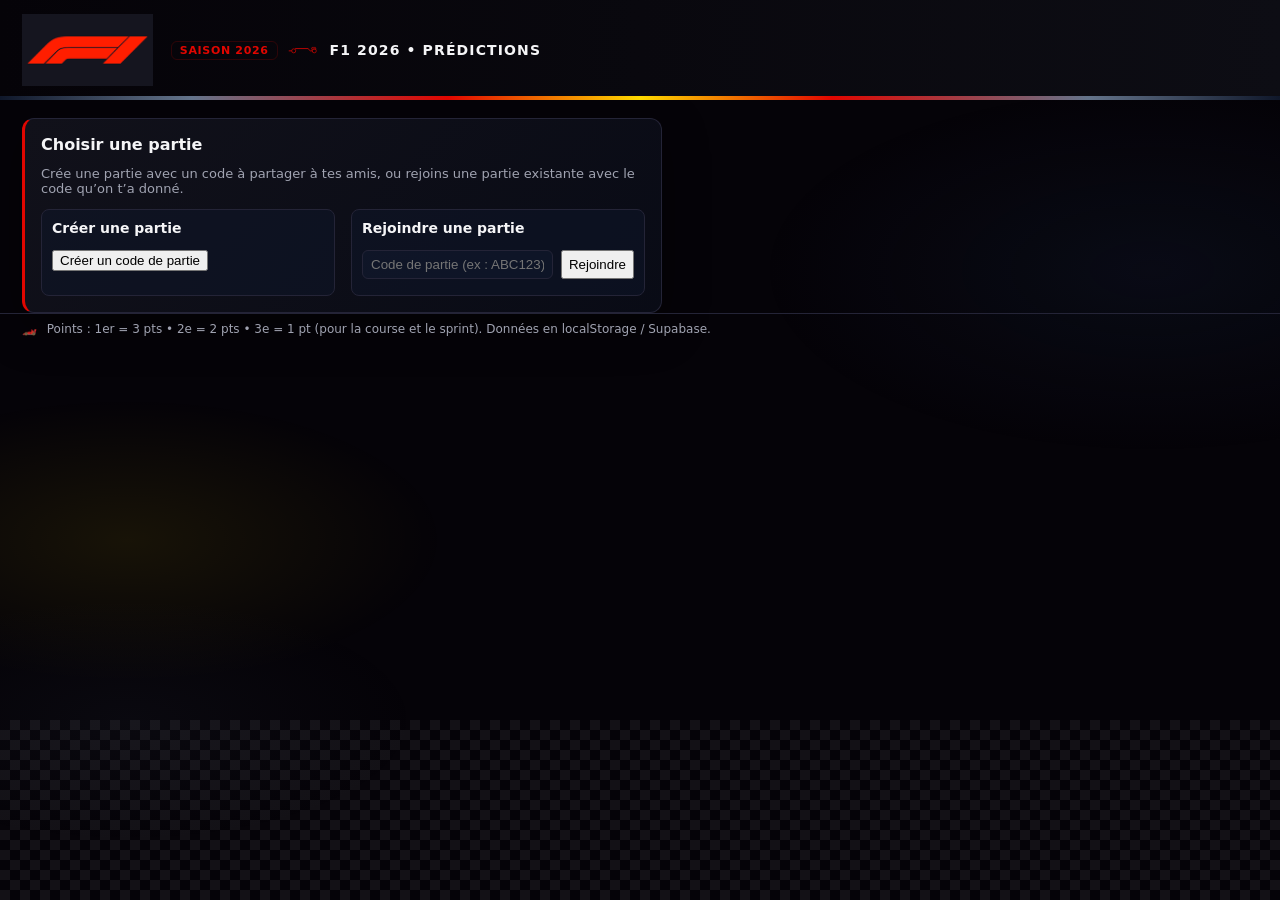
==== commit cb06f30d: "Affiche le code de partie dans le header + nouveau barème 3-2-1 Made-with: Cursor" ====
--- a/index.html
+++ b/index.html
@@ -24,6 +24,7 @@
           </svg>
         </span>
         <span class="logo">F1 2026 • Prédictions</span>
+        <span id="roomCodeBadge" class="room-code-badge"></span>
       </div>
       <div class="header-red-bar"></div>
       <div id="headerWhenLocked" class="header-locked" style="display: none;">
@@ -127,7 +128,7 @@
 
     <footer class="footer">
       <span class="footer-f1">🏎️</span>
-      Points : 1 point par bonne réponse (max 3 par course, idem pour le sprint). Données en localStorage.
+      Points : 1er = 3 pts • 2e = 2 pts • 3e = 1 pt (pour la course et le sprint). Données en localStorage / Supabase.
     </footer>
 
     <script src="script.js"></script>
--- a/styles.css
+++ b/styles.css
@@ -168,6 +168,18 @@
   padding-bottom: 14px;
 }
 
+.room-code-badge {
+  font-size: 11px;
+  font-weight: 600;
+  text-transform: uppercase;
+  letter-spacing: 0.08em;
+  color: var(--yellow);
+  padding: 2px 8px;
+  border-radius: 999px;
+  border: 1px solid rgba(254, 217, 0, 0.4);
+  background: rgba(15, 23, 42, 0.8);
+}
+
 .header-f1-logo {
   height: 72px;
   width: auto;
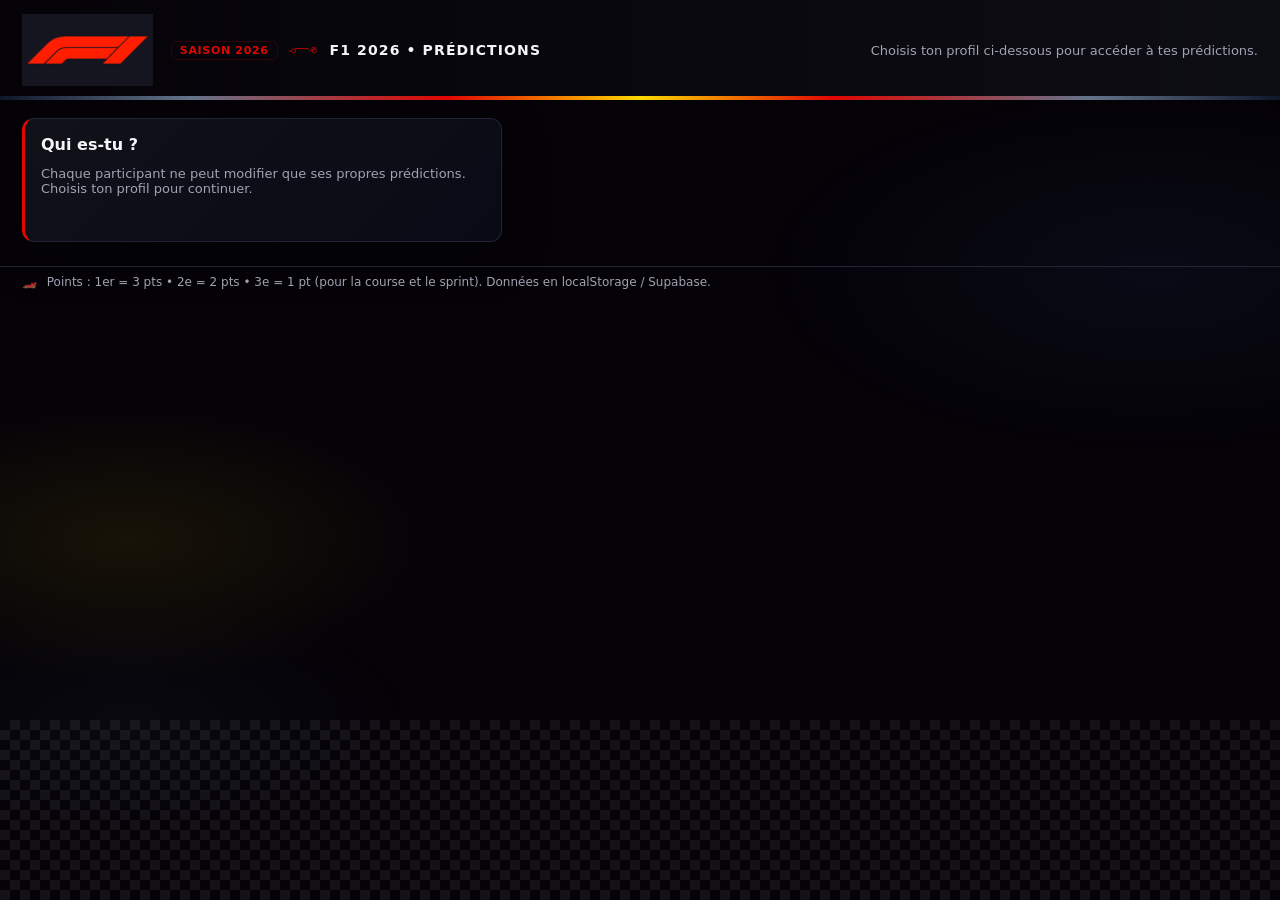
==== commit 9561cc7a: "Proxy Ergast, parties (créer/rejoindre par code/changer), styles Made-with: Cursor" ====
--- a/index.html
+++ b/index.html
@@ -30,6 +30,7 @@
       <div id="headerWhenLocked" class="header-locked" style="display: none;">
         <span class="header-connected">Connecté : <strong id="lockedProfileName"></strong></span>
         <button id="unlockProfileBtn" type="button">Changer de participant</button>
+        <button id="leaveRoomBtn" type="button" class="btn-leave-room">Changer de partie</button>
       </div>
       <div id="headerWhenUnlocked" class="players-select">
         <p class="header-hint">Choisis ton profil ci-dessous pour accéder à tes prédictions.</p>
--- a/styles.css
+++ b/styles.css
@@ -250,6 +250,20 @@
   color: var(--accent);
 }
 
+.btn-leave-room {
+  padding: 4px 10px;
+  border-radius: 999px;
+  border: 1px solid var(--border);
+  background: transparent;
+  color: var(--muted);
+  font-size: 12px;
+}
+
+.btn-leave-room:hover {
+  border-color: var(--yellow);
+  color: var(--yellow);
+}
+
 .header-hint {
   margin: 0;
   padding-bottom: 14px;
@@ -364,6 +378,100 @@
 .profile-login-error {
   font-size: 12px;
   color: #f97373;
+}
+
+.room-lobby-actions {
+  margin-top: 8px;
+  margin-bottom: 8px;
+}
+
+.room-lobby-list {
+  display: flex;
+  flex-direction: column;
+  gap: 6px;
+  font-size: 12px;
+}
+
+.room-lobby-row {
+  display: flex;
+  justify-content: space-between;
+  align-items: center;
+  gap: 8px;
+  padding: 6px 8px;
+  border-radius: 6px;
+  border: 1px solid var(--border);
+  background: rgba(15, 23, 42, 0.4);
+}
+
+.room-lobby-main {
+  display: flex;
+  flex-direction: column;
+  gap: 2px;
+}
+
+.room-lobby-code {
+  font-weight: 600;
+}
+
+.room-lobby-players {
+  color: var(--muted);
+}
+
+.room-lobby-join {
+  padding: 4px 10px;
+  border-radius: 999px;
+  border: 1px solid var(--border);
+  background: transparent;
+  color: var(--text);
+  font-size: 12px;
+}
+
+.room-lobby-join:disabled {
+  opacity: 0.7;
+  cursor: default;
+}
+
+.room-join-by-code {
+  display: flex;
+  flex-wrap: wrap;
+  align-items: center;
+  gap: 8px;
+  margin: 10px 0;
+  font-size: 14px;
+}
+
+.room-join-by-code label {
+  color: var(--muted);
+}
+
+.room-join-input {
+  width: 120px;
+  padding: 6px 10px;
+  border-radius: 6px;
+  border: 1px solid var(--border);
+  background: var(--bg-input);
+  color: var(--text);
+  font-size: 14px;
+}
+
+.room-join-error {
+  color: #f97373;
+  font-size: 12px;
+}
+
+.room-created-inline {
+  margin-top: 10px;
+  padding: 10px 12px;
+  border-radius: 8px;
+  border: 1px solid var(--border);
+  background: rgba(15, 23, 42, 0.5);
+  font-size: 13px;
+  width: 100%;
+}
+
+.room-created-inline .room-link-copy {
+  word-break: break-all;
+  color: var(--yellow);
 }
 
 .profile-choice-item {
